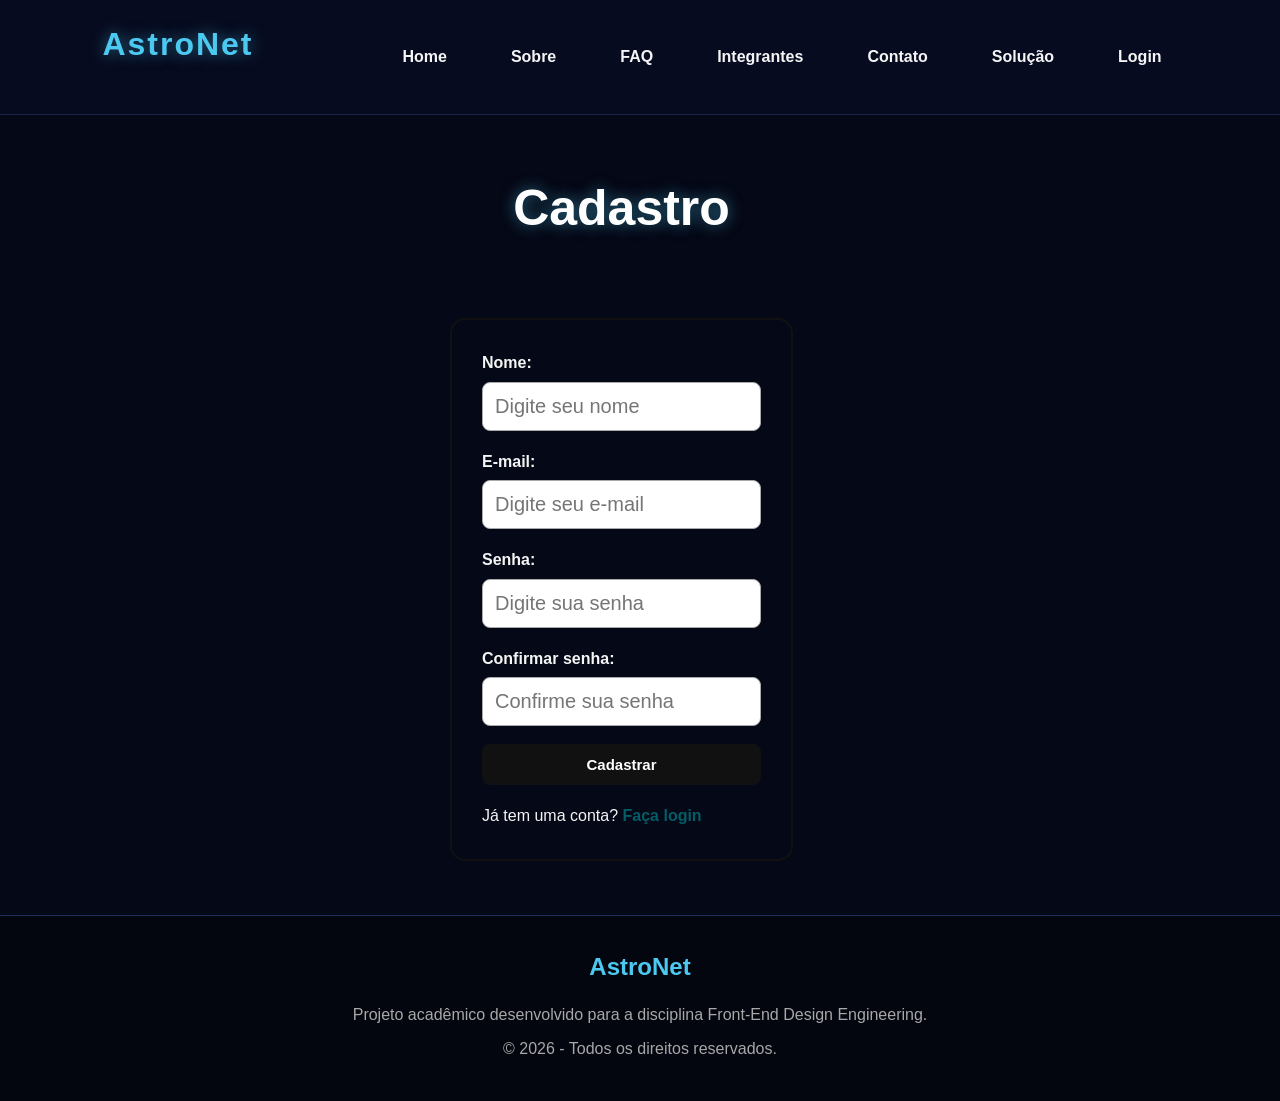
==== paginas/cadastro.html @ db955f1c "Merge pull request #5 from igorblacconaro/IgorRM572033 Criando página de login." ====
<!DOCTYPE html>
<html lang="en">
<head>
    <meta charset="UTF-8">
    <meta name="viewport" content="width=device-width, initial-scale=1.0">
    <title>Cadastro</title>

    <link rel="stylesheet" href="../assets/css/cadastro.css">

    <!-- JavaScript do menu hamburguer  -->
    <script src="../assets/JS/menu.js" defer></script>
    <!-- JavaScript do login  -->
    <script src="../assets/JS/login.js" defer></script>
</head>

<body>

    <header class="header">
        <div class="logo">
            <h1>AstroNet</h1>
        </div>

        <!-- MENU -->
        <nav class="menu">

            <button class="menu__responsivo">☰</button>

            <ul class="menu__links" id="menu__links">
                <li><a href="../index.html">Home</a></li>
                <li><a href="./sobre.html">Sobre</a></li>
                <li><a href="./faq.html">FAQ</a></li>
                <li><a href="./integrantes.html">Integrantes</a></li>
                <li><a href="./contato.html">Contato</a></li>
                <li><a href="./solucao.html">Solução</a></li>
                <li><a href="./login.html">Login</a></li>
            </ul>

        </nav>
    </header>

    <main class="container_cadastro">

        <h1 class="titulo_cadastro">Cadastro</h1>

        <section class="section_cadastro">

            <form id="form_cadastro" action="#" method="post">
                <fieldset class="campo_cadastro">

                    <div>
                        <label for="nome">Nome:</label>
                        <input type="text" id="nome" name="nome" placeholder="Digite seu nome" required>
                    </div>

                    <div>
                        <label for="email">E-mail:</label>
                        <input type="email" id="email" name="email" placeholder="Digite seu e-mail" required>
                    </div>

                    <div>
                        <label for="senha">Senha:</label>
                        <input type="password" id="senha" name="senha" placeholder="Digite sua senha" required>
                    </div>

                    <div>
                        <label for="confirmar_senha">Confirmar senha:</label>
                        <input type="password" id="confirmar_senha" name="confirmar_senha"
                            placeholder="Confirme sua senha" required>
                    </div>

                    <button type="submit">Cadastrar</button>

                    <p>
                        Já tem uma conta?
                        <a class="botao_login" href="./login.html">Faça login</a>
                    </p>

                </fieldset>

            </form>

        </section>

    </main>

    <footer class="footer">
        <div class="footer__conteudo">
            <h2>AstroNet</h2>
            <p>
                Projeto acadêmico desenvolvido para a disciplina
                Front-End Design Engineering.
            </p>
            <p>
                © 2026 - Todos os direitos reservados.
            </p>
        </div>
    </footer>
    
</body>
</html>
---- assets/css/cadastro.css ----
@import url(../css/base.css);

/* Pagina Cadastro */
.container_cadastro {
    min-height: calc(100vh - 100px);
    display: flex;
    flex-direction: column;
    justify-content: center;
    align-items: center;
    padding: 40px 20px;
}

.titulo_cadastro {
    font-size: 50px;
    text-align: center;
    margin-bottom: 70px;
    color: #ffffff;
    margin-right:37px;
}

.section_cadastro {
    width: 100%;
    display: flex;
    justify-content: center;
}

.campo_cadastro {
    width: 380px;
    max-width: 90%;
    padding: 30px;
    border: 2px solid #111;
    border-radius: 15px;
    display: flex;
    flex-direction: column;
    gap: 18px;
}

.campo_cadastro legend {
    font-size: 1.3rem;
    font-weight: bold;
    padding: 0 10px;
}

.campo_cadastro div {
    display: flex;
    flex-direction: column;
    gap: 6px;
}

.campo_cadastro label {
    font-weight: 600;
}

.campo_cadastro input {
    padding: 12px;
    border: 1px solid #aaa;
    border-radius: 8px;
    font-size: 20px;
    }

.campo_cadastro button {
    padding: 12px;
    border: none;
    border-radius: 8px;
    background-color: #111;
    color: white;
    font-size: 15px;
    font-weight: bold;
    cursor: pointer;
}

.campo_cadastro button:hover {
    background-color: #333;
}

.botao_login {
    font-weight: bold;
    color: #03727acc;
    text-decoration: none;
}

.botao_login:hover {
    text-decoration: underline;
}

/* Tentando estlizar o modal */
/* ================= MODAL ================= */

#modal_mensagem {
    position: fixed;
    top: 0;
    left: 0;
    width: 100%;
    height: 100vh;

    background-color: rgba(0, 0, 0, 0.6);

    display: none;

    justify-content: center;
    align-items: center;

    z-index: 9999;
}

.modal_conteudo {
    background-color: #101935;
    padding: 30px;
    width: 400px;
    max-width: 90%;

    border-radius: 15px;
    border: 1px solid #1f2d5a;

    text-align: center;

    animation: aparecerModal 0.3s ease;
}

.modal_conteudo h2 {
    margin-bottom: 15px;
    color: #4cc9f0;
}

.modal_conteudo p {
    margin-bottom: 20px;
    color: #d1d1d1;
}

.modal_conteudo button {
    padding: 10px 20px;
    border: none;
    border-radius: 8px;

    background-color: #4361ee;
    color: white;

    font-weight: bold;
    cursor: pointer;

    transition: 0.3s;
}

.modal_conteudo button:hover {
    background-color: #4cc9f0;
}

/* animação */

@keyframes aparecerModal {
    from {
        opacity: 0;
        transform: translateY(-20px);
    }

    to {
        opacity: 1;
        transform: translateY(0);
    }
}
/* =================================================== */


/* Media Quares */
@media (max-width: 768px) {
    .container_login,
    .container_cadastro {
        min-height: auto;
        padding: 60px 20px;
    }

    .titulo_login,
    .titulo_cadastro {
        font-size: 2.4rem;
        margin-bottom: 25px;
    }

    .section_login,
    .section_cadastro {
        width: 100%;
    }

    .campo_login,
    .campo_cadastro {
        width: 100%;
        max-width: 400px;
        padding: 25px;
    }

    .campo_login input,
    .campo_cadastro input {
        font-size: 0.95rem;
        padding: 11px;
    }

    .campo_login button,
    .campo_cadastro button {
        font-size: 0.95rem;
        padding: 11px;
    }
}

@media (max-width: 480px) {
    .container_login,
    .container_cadastro {
        padding: 40px 15px;
    }

    .titulo_login,
    .titulo_cadastro {
        font-size: 2rem;
        margin-bottom: 20px;
    }

    .campo_login,
    .campo_cadastro {
        width: 100%;
        max-width: 100%;
        padding: 22px 18px;
        border-radius: 12px;
    }

    .campo_login legend,
    .campo_cadastro legend {
        font-size: 1.1rem;
    }

    .campo_login label,
    .campo_cadastro label {
        font-size: 0.95rem;
    }

    .campo_login input,
    .campo_cadastro input {
        width: 100%;
        font-size: 0.9rem;
        padding: 10px;
    }

    .campo_login button,
    .campo_cadastro button {
        width: 100%;
        font-size: 0.95rem;
        padding: 11px;
    }

    .campo_login p,
    .campo_cadastro p {
        text-align: center;
        font-size: 0.9rem;
    }
}

@media (max-width: 320px) {
    .titulo_login,
    .titulo_cadastro {
        font-size: 1.7rem;
    }

    .campo_login,
    .campo_cadastro {
        padding: 18px 14px;
    }

    .campo_login input,
    .campo_cadastro input {
        font-size: 0.85rem;
    }
}
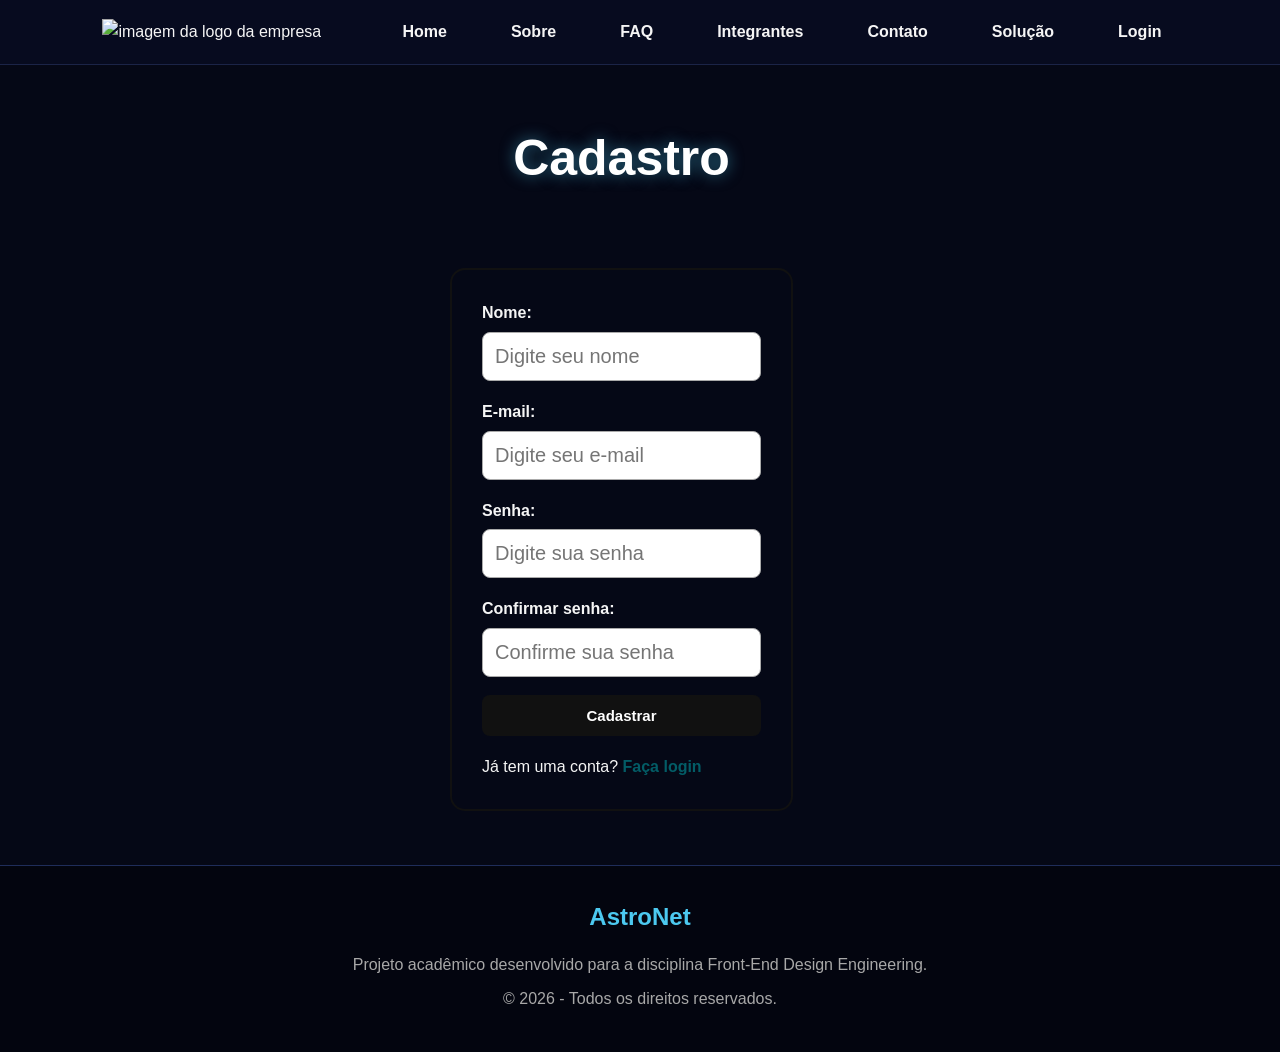
==== commit 4f127af0: "feat: adicionando a logo nas paginas de login e cadastro" ====
--- a/paginas/cadastro.html
+++ b/paginas/cadastro.html
@@ -17,7 +17,7 @@
 
     <header class="header">
         <div class="logo">
-            <h1>AstroNet</h1>
+            <img src="../assets/img/img-18-logo.png" alt="imagem da logo da empresa">
         </div>
 
         <!-- MENU -->
